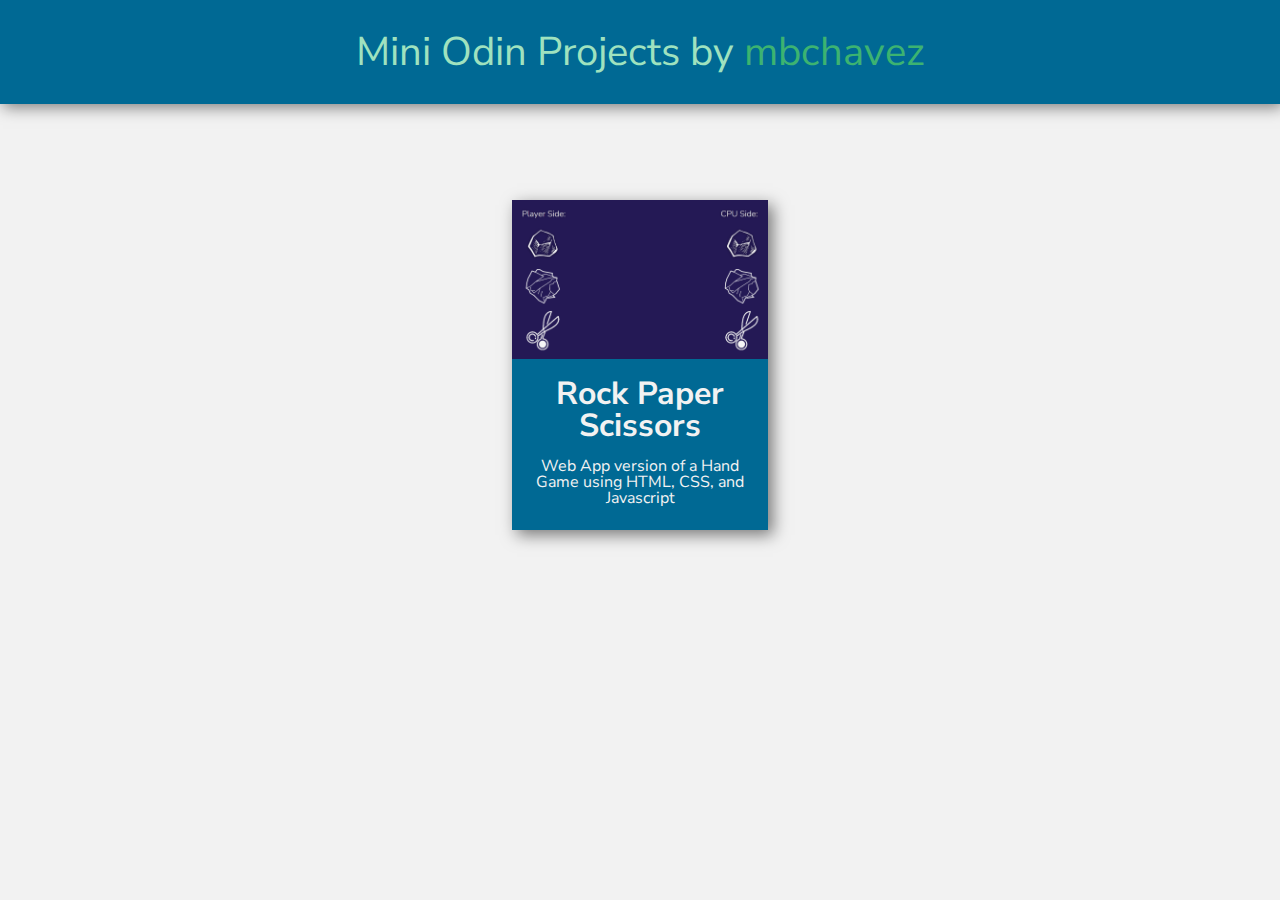
==== index.html @ 2838b5ff "Change picture of RPS Project" ====
<!DOCTYPE html>
<html lang="en">
  <head>
    <title>Mini Odin Projects</title>
    <meta charset="UTF-8" />
    <meta name="viewport" content="width=device-width, initial-scale=1" />
    <link href="Reset/reset.css" rel="stylesheet" />
    <link href="style.css" rel="stylesheet" />
  </head>
  <body>
    <header>
      <h1>
        Mini Odin Projects by
        <a href="https://github.com/mbchavez27">mbchavez</a>
      </h1>
    </header>
    <div class="projectContainer">
      <div class="projectCard">
        <div class="cardImage">
          <img src="ProjectScreenGrabs/rps_sg.png"
            alt="project picture"
          />
        </div>
        <div class="cardText">
          <h2>
            <a href="projects/Rock-Paper-Scissors/index_rps.html"
              >Rock Paper Scissors</a
            >
          </h2>
          <p>Web App version of a Hand Game using HTML, CSS, and Javascript</p>
        </div>
      </div>
      <!-- <div class="projectCard"> -->
      <!--   <div class="cardImage"> -->
      <!--     <img -->
      <!--       src="https://miro.medium.com/max/800/1*8du96SQUQ0NlWmWvVu20Zw.png" -->
      <!--       alt="project picture" -->
      <!--     /> -->
      <!--   </div> -->
      <!--   <div class="cardText"> -->
      <!--     <h2><a href="">Project Name</a></h2> -->
      <!--     <p> -->
      <!--       Lorem ipsum dolor sit amet, qui minim labore adipisicing minim sint -->
      <!--       cillum sint consectetur cupidatat. -->
      <!--     </p> -->
      <!--   </div> -->
      <!-- </div> -->
      <!-- <div class="projectCard"> -->
      <!--   <div class="cardImage"> -->
      <!--     <img -->
      <!--       src="https://miro.medium.com/max/800/1*8du96SQUQ0NlWmWvVu20Zw.png" -->
      <!--       alt="project picture" -->
      <!--     /> -->
      <!--   </div> -->
      <!--   <div class="cardText"> -->
      <!--     <h2><a href="">Project Name</a></h2> -->
      <!--     <p> -->
      <!--       Lorem ipsum dolor sit amet, qui minim labore adipisicing minim sint -->
      <!--       cillum sint consectetur cupidatat. -->
      <!--     </p> -->
      <!--   </div> -->
      </div>
    </div>
  </body>
</html>
---- style.css ----
@import url("https://fonts.googleapis.com/css2?family=Nunito+Sans:ital,wght@0,300;0,400;0,700;1,300;1,400;1,700&display=swap");

body {
  font-family: "Nunito Sans", sans-serif;
  background-color: #f2f2f2;
}

/*Nav Bar*/
header {
  background-color: #006994;
  box-shadow: 3px 3px 15px rgba(0, 0, 0, 0.5);
  display: flex;
  justify-content: center;
  font-size: 2.5em;
  padding: 0.8em 0.5em;
  color: #9fe2bf;
}

a {
  color: #3cb371;
  text-decoration: none;
  transition: 0.2s;
}

a:hover {
  color: #4bc7cf;
  transition: 0.2s;
}

/*Collection*/
.projectContainer {
  display: flex;
  justify-content: center;
}
/*Card*/
.projectCard {
  display: flex;
  flex-direction: column;
  width: 20%;
  background-color: #006994;
  color: #f2f2f2;
  display: flex;
  margin: 2em;
  margin-top: 6em;
  box-shadow: 5px 5px 15px rgba(0, 0, 0, 0.5);
  transition: 0.2s;
}

.projectCard:hover {
  width: 23%;
  color: #e1d9d1;
  transition: 0.2s;
}

.projectCard img {
  width: 100%;
  object-fit: cover;
}

.cardText {
  padding: 1em;
  text-align: center;
}

.cardText h2 {
  font-weight: bold;
  font-size: 2em;
  padding-bottom: 0.5em;
}

.cardText a {
  color: inherit;
}
.cardText p {
  font-size: 300;
  padding-bottom: 0.5em;
}

@media screen and (max-width: 600px) {
  .projectContainer {
    flex-direction: column;
  }
  .projectCard {
    width: 60%;
    transition: 0.2s;
  }
  .projectCard:hover {
    width: 63%;
    transition: 0.2s;
  }
}
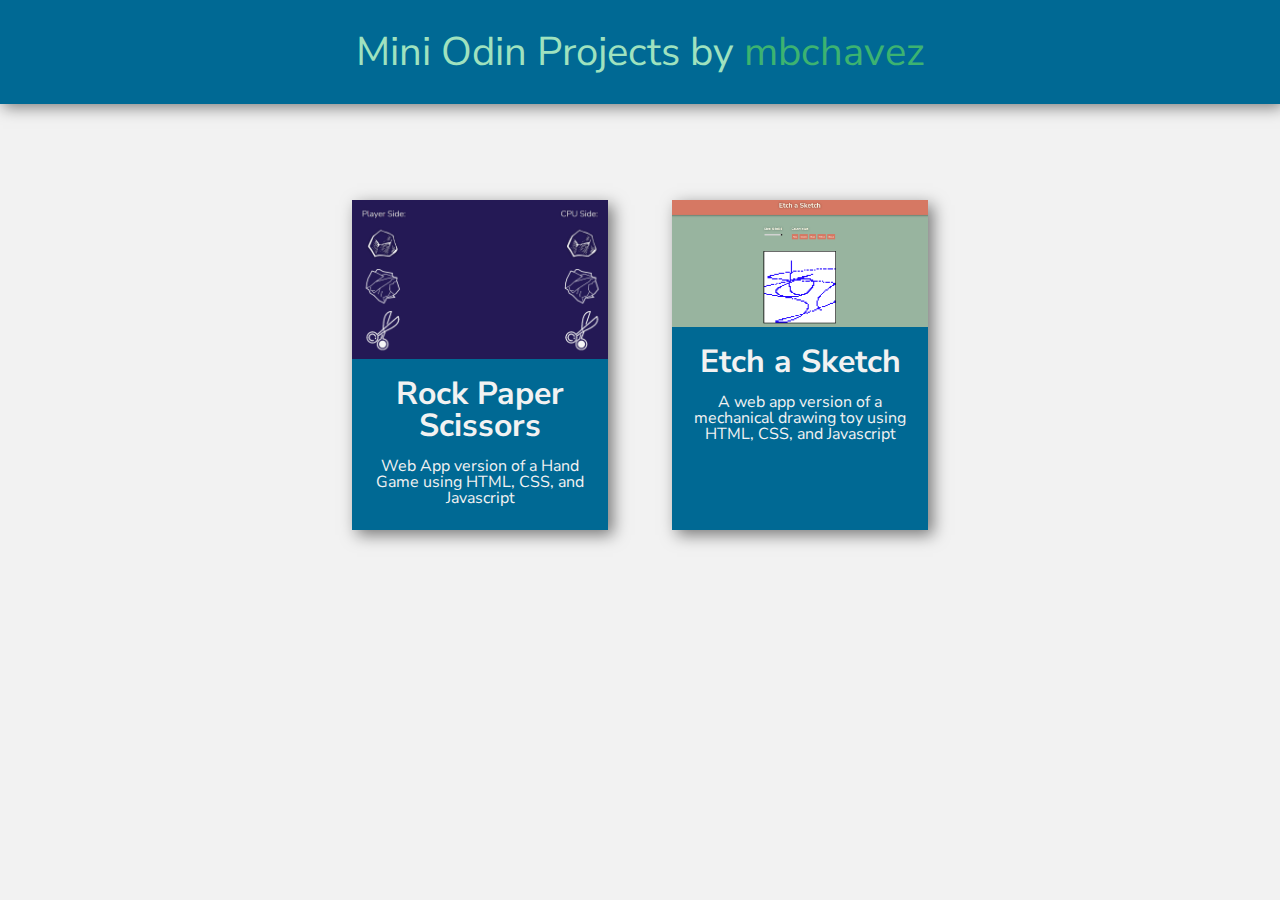
==== commit 4ebc6b9d: "Update home page and readme" ====
--- a/index.html
+++ b/index.html
@@ -30,21 +30,20 @@
           <p>Web App version of a Hand Game using HTML, CSS, and Javascript</p>
         </div>
       </div>
-      <!-- <div class="projectCard"> -->
-      <!--   <div class="cardImage"> -->
-      <!--     <img -->
-      <!--       src="https://miro.medium.com/max/800/1*8du96SQUQ0NlWmWvVu20Zw.png" -->
-      <!--       alt="project picture" -->
-      <!--     /> -->
-      <!--   </div> -->
-      <!--   <div class="cardText"> -->
-      <!--     <h2><a href="">Project Name</a></h2> -->
-      <!--     <p> -->
-      <!--       Lorem ipsum dolor sit amet, qui minim labore adipisicing minim sint -->
-      <!--       cillum sint consectetur cupidatat. -->
-      <!--     </p> -->
-      <!--   </div> -->
-      <!-- </div> -->
+      <div class="projectCard">
+        <div class="cardImage">
+          <img
+            src="ProjectScreenGrabs/etch_a_sketch.png"
+            alt="project picture"
+          />
+        </div>
+        <div class="cardText">
+          <h2><a href="">Etch a Sketch</a></h2>
+          <p>
+	  A web app version of a mechanical drawing toy using HTML, CSS, and Javascript
+          </p>
+        </div>
+      </div>
       <!-- <div class="projectCard"> -->
       <!--   <div class="cardImage"> -->
       <!--     <img -->
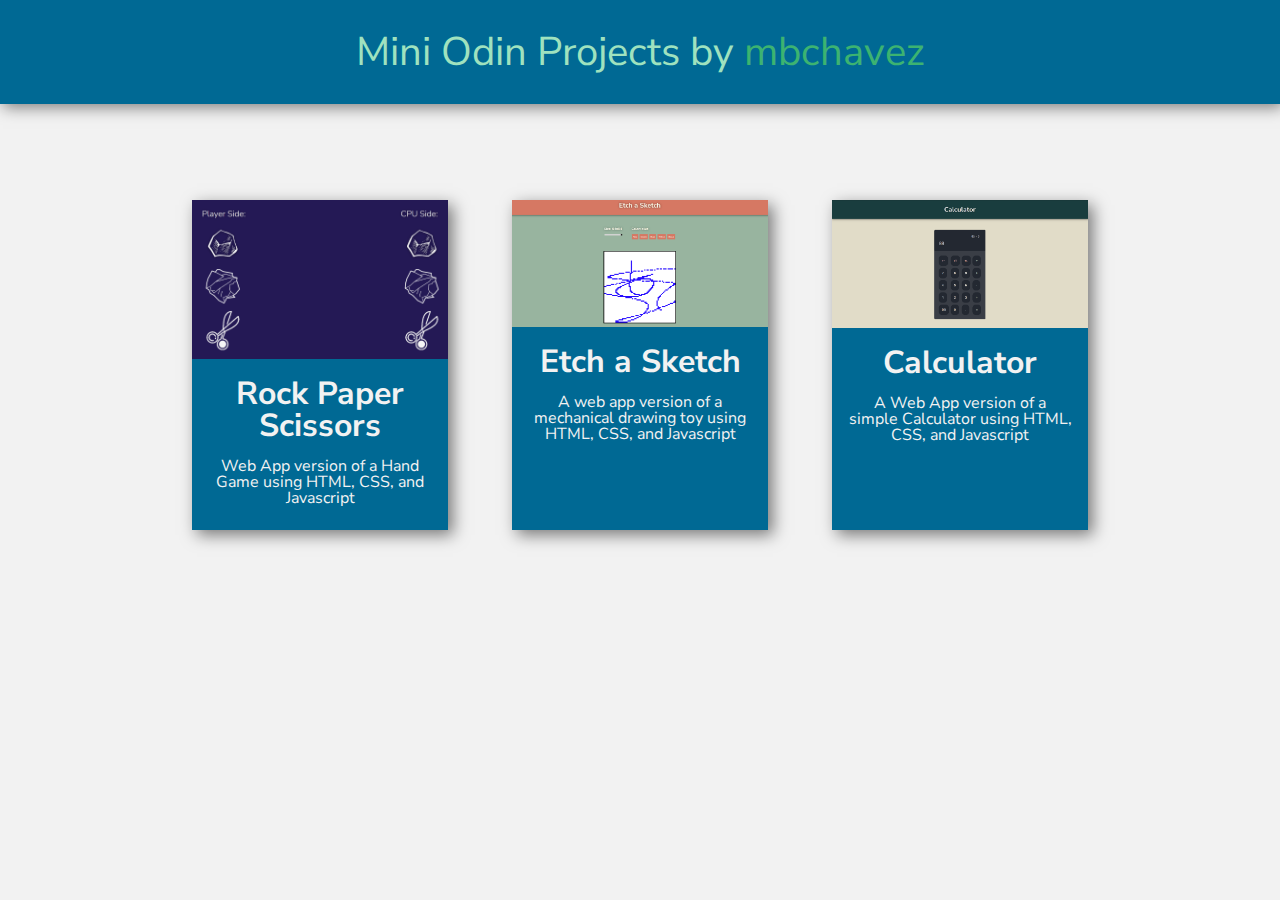
==== commit bc303799: "Update home page with the calculator project" ====
--- a/index.html
+++ b/index.html
@@ -6,6 +6,7 @@
     <meta name="viewport" content="width=device-width, initial-scale=1" />
     <link href="Reset/reset.css" rel="stylesheet" />
     <link href="style.css" rel="stylesheet" />
+    <link rel="icon" href="ProjectScreenGrabs/odinicon.svg" />
   </head>
   <body>
     <header>
@@ -17,9 +18,7 @@
     <div class="projectContainer">
       <div class="projectCard">
         <div class="cardImage">
-          <img src="ProjectScreenGrabs/rps_sg.png"
-            alt="project picture"
-          />
+          <img src="ProjectScreenGrabs/rps_sg.png" alt="project picture" />
         </div>
         <div class="cardText">
           <h2>
@@ -38,26 +37,26 @@
           />
         </div>
         <div class="cardText">
-          <h2><a href="">Etch a Sketch</a></h2>
+          <h2>
+            <a href="projects/Etch-A-Sketch/index_etch.html">Etch a Sketch</a>
+          </h2>
           <p>
-	  A web app version of a mechanical drawing toy using HTML, CSS, and Javascript
+            A web app version of a mechanical drawing toy using HTML, CSS, and
+            Javascript
           </p>
         </div>
       </div>
-      <!-- <div class="projectCard"> -->
-      <!--   <div class="cardImage"> -->
-      <!--     <img -->
-      <!--       src="https://miro.medium.com/max/800/1*8du96SQUQ0NlWmWvVu20Zw.png" -->
-      <!--       alt="project picture" -->
-      <!--     /> -->
-      <!--   </div> -->
-      <!--   <div class="cardText"> -->
-      <!--     <h2><a href="">Project Name</a></h2> -->
-      <!--     <p> -->
-      <!--       Lorem ipsum dolor sit amet, qui minim labore adipisicing minim sint -->
-      <!--       cillum sint consectetur cupidatat. -->
-      <!--     </p> -->
-      <!--   </div> -->
+      <div class="projectCard">
+        <div class="cardImage">
+          <img src="ProjectScreenGrabs/calculator.png" alt="project picture" />
+        </div>
+        <div class="cardText">
+          <h2><a href="projects/Calculator/index_calc.html">Calculator</a></h2>
+          <p>
+            A Web App version of a simple Calculator using HTML, CSS, and
+            Javascript
+          </p>
+        </div>
       </div>
     </div>
   </body>
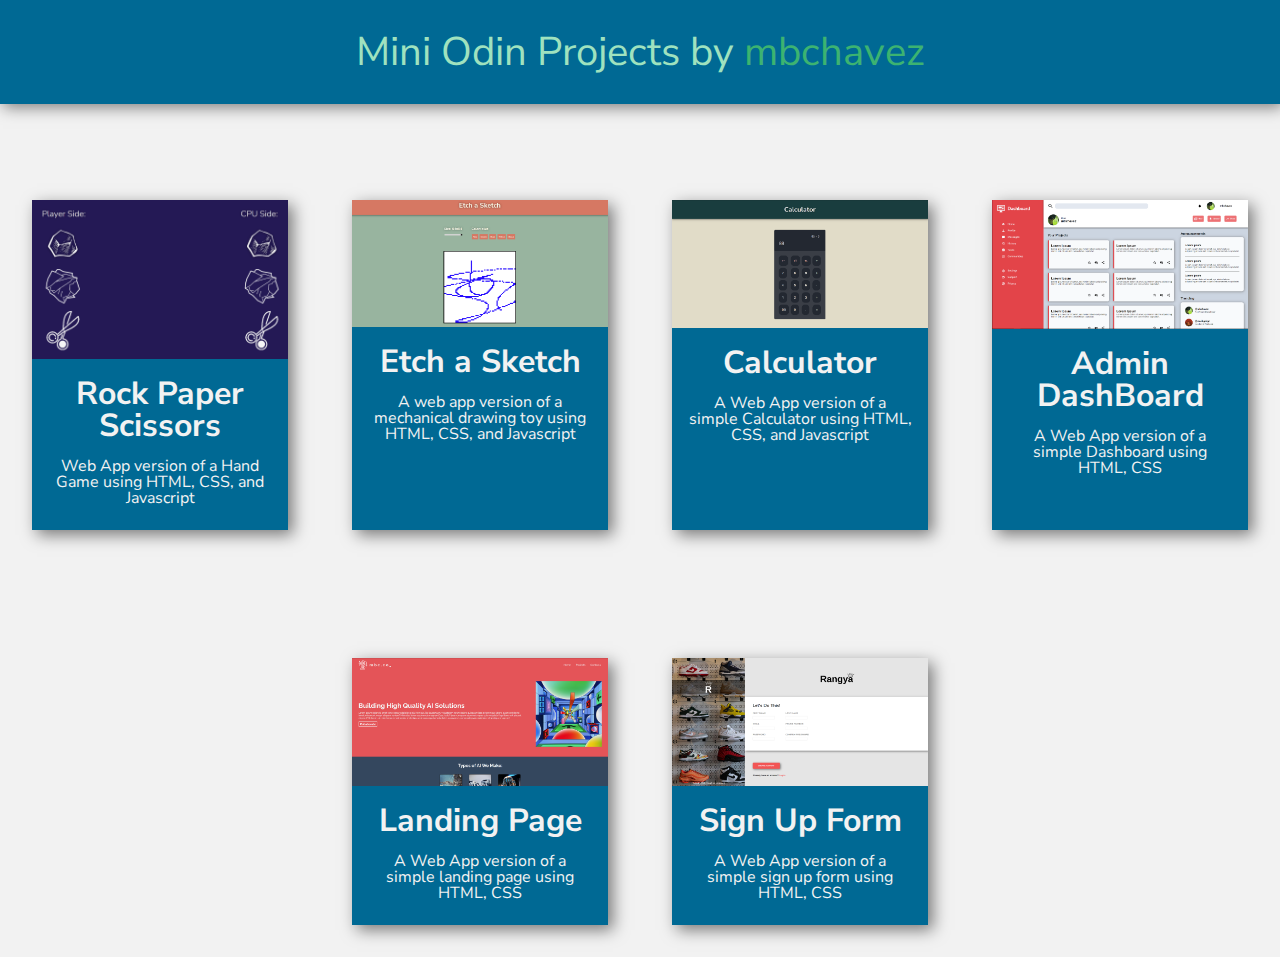
==== commit bb5e7eec: "Add other projects" ====
--- a/index.html
+++ b/index.html
@@ -58,6 +58,39 @@
           </p>
         </div>
       </div>
+      <div class="projectCard">
+        <div class="cardImage">
+          <img src="ProjectScreenGrabs/admin.png" alt="project picture" />
+        </div>
+        <div class="cardText">
+          <h2>
+            <a href="projects/Admin-Dashboard/index.html">Admin DashBoard</a>
+          </h2>
+          <p>A Web App version of a simple Dashboard using HTML, CSS</p>
+        </div>
+      </div>
+      <div class="projectCard">
+        <div class="cardImage">
+          <img src="ProjectScreenGrabs/landingpage.png" alt="project picture" />
+        </div>
+        <div class="cardText">
+          <h2>
+            <a href="projects/Landing-Page/">Landing Page</a>
+          </h2>
+          <p>A Web App version of a simple landing page using HTML, CSS</p>
+        </div>
+      </div>
+      <div class="projectCard">
+        <div class="cardImage">
+          <img src="ProjectScreenGrabs/signupform.png" alt="project picture" />
+        </div>
+        <div class="cardText">
+          <h2>
+            <a href="projects/Sign-Up-Form/">Sign Up Form</a>
+          </h2>
+          <p>A Web App version of a simple sign up form using HTML, CSS</p>
+        </div>
+      </div>
     </div>
   </body>
 </html>
--- a/style.css
+++ b/style.css
@@ -31,6 +31,7 @@
 .projectContainer {
   display: flex;
   justify-content: center;
+  flex-wrap: wrap;
 }
 /*Card*/
 .projectCard {
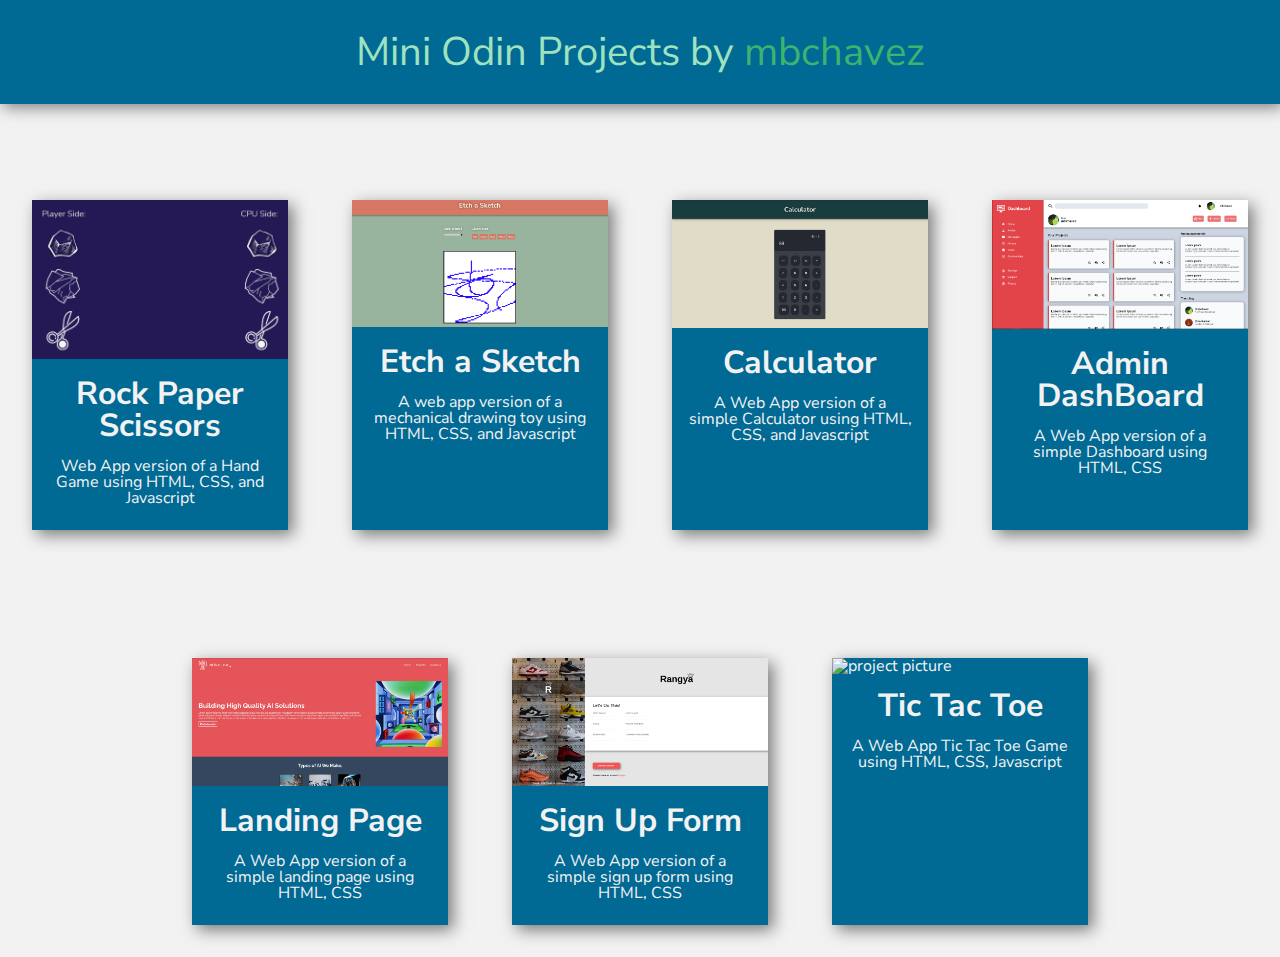
==== commit ca1f5b54: "add project tictactoe" ====
--- a/index.html
+++ b/index.html
@@ -91,6 +91,17 @@
           <p>A Web App version of a simple sign up form using HTML, CSS</p>
         </div>
       </div>
+      <div class="projectCard">
+        <div class="cardImage">
+          <img src="ProjectScreenGrabs/" alt="project picture" />
+        </div>
+        <div class="cardText">
+          <h2>
+            <a href="projects/Sign-Up-Form/">Tic Tac Toe</a>
+          </h2>
+          <p>A Web App Tic Tac Toe Game using HTML, CSS, Javascript</p>
+        </div>
+      </div>
     </div>
   </body>
 </html>
